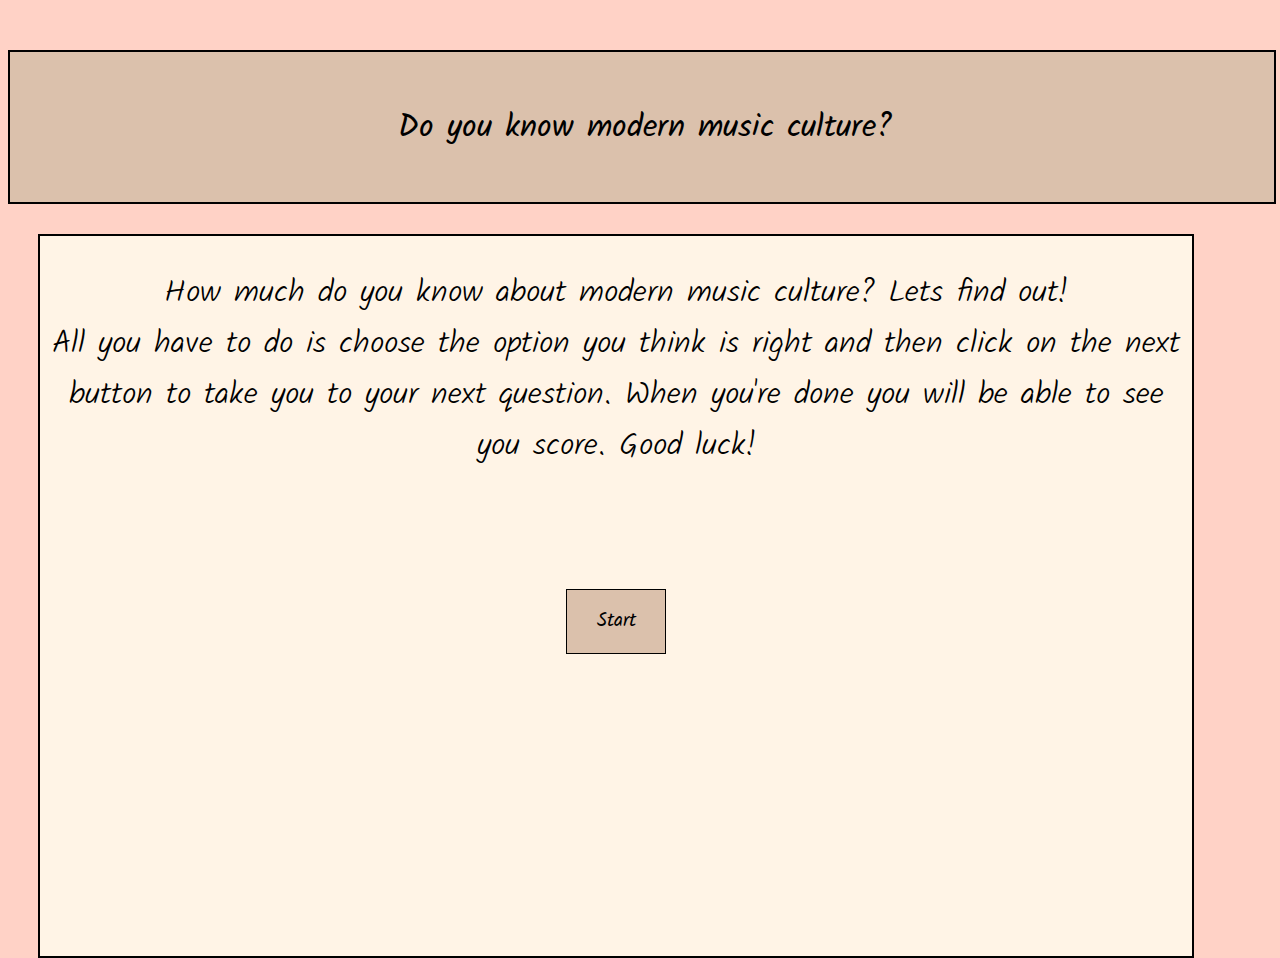
==== index.html @ 0f72e2cb "add options button, add questions in js" ====
<!DOCTYPE html>
<html lang="en">
  <head>
    <meta charset="UTF-8" />
    <meta http-equiv="X-UA-Compatible" content="IE=edge" />
    <meta name="viewport" content="width=device-width, initial-scale=1.0" />
    <link rel="stylesheet" href="assets/css/style.css" />
    <title>Music quiz</title>
  </head>
  <body>
    <header>
      <div class="main"><h2>Do you know modern music culture?</h2></div>
    </header>
    <main>
      <div class="main-div">
        <div class="questions-div">
            <p>
            How much do you know about modern music culture? Lets find out! <br>
            All you have to do is choose the option you think is right and then click on the next button to take you to your next
            question. When you're done you will be able to see you score. Good luck!
            </p>
        </div>
        <div class="answer-btn">
            <button class="btn options-btn">1</button>
            <button class="btn options-btn">2</button>
            <button class="btn options-btn">3</button>
        </div>
        <div class="div-btn">
        <button class="start-btn btn">Start</button>
        </div>

      </div>
    </main>
    <script src="assets/javascript/script.js"></script>
    <script src="assets/javascript/questions.js"></script>
  </body>
</html>
---- assets/css/style.css ----
/*import from google fonts*/
@import url('https://fonts.googleapis.com/css2?family=Bad+Script&family=Kalam:wght@300;400&display=swap');


body{
    background-color: #ffd2c6;
}

.main{
height: 150px;
width: 100%;
margin-top: 50px;
display: flex;
justify-content: center;
align-items: center;
text-align: center;
border: 2px double black;
background-color: #dbc1ac;
}

.main>h2{
    padding: 10px;
    margin-left: 7px;
    font-family: Kalam;
    font-weight: 400;
}

.main-div{
    height: 70%;
    width: 90%;
    background-color: #fff4e6;
    position: absolute;
    margin-top: 30px;
    margin-left: 6px;
    text-align: center;
    border: 2px double black;
}

.questions-div>p{
    padding-left: 10px;
    padding-right: 10px;
    font-family: 'Kalam';
        font-weight: 300;
}

.div-btn{
    display: flex;
    align-items: center;
    justify-content: center;
    height: 200px;
}

.btn{
    border: 1px solid black;
    background-color: #dbc1ac;
    height: 40px;
    width: 70px;
    margin-top: 15px;
    left: 90px;
    font-family: Kalam;
}

.options-btn{
    width: 90%;
    text-align: left;
}

.answer-btn{
    display: none;
}


/*Media query min-width 768px*/
@media screen and (min-width: 768px) {

    .main>h2 {
            font-size: xx-large;
        }
    
        .main-div {
            margin-left: 30px;
        }
    
        .questions-div>p {
            font-size: xx-large;
        }

        .div-btn{
            justify-content: center;
        }
    
        .btn {
            height: 65px;
            width: 100px;
            font-size: larger;
        }
}

/*Media query min-width 992px*/
@media  screen and (min-width: 992px) {

    .main-div{
        height: 80%;
    }

    .btn{
       margin-top: 3%;
       
    }
}
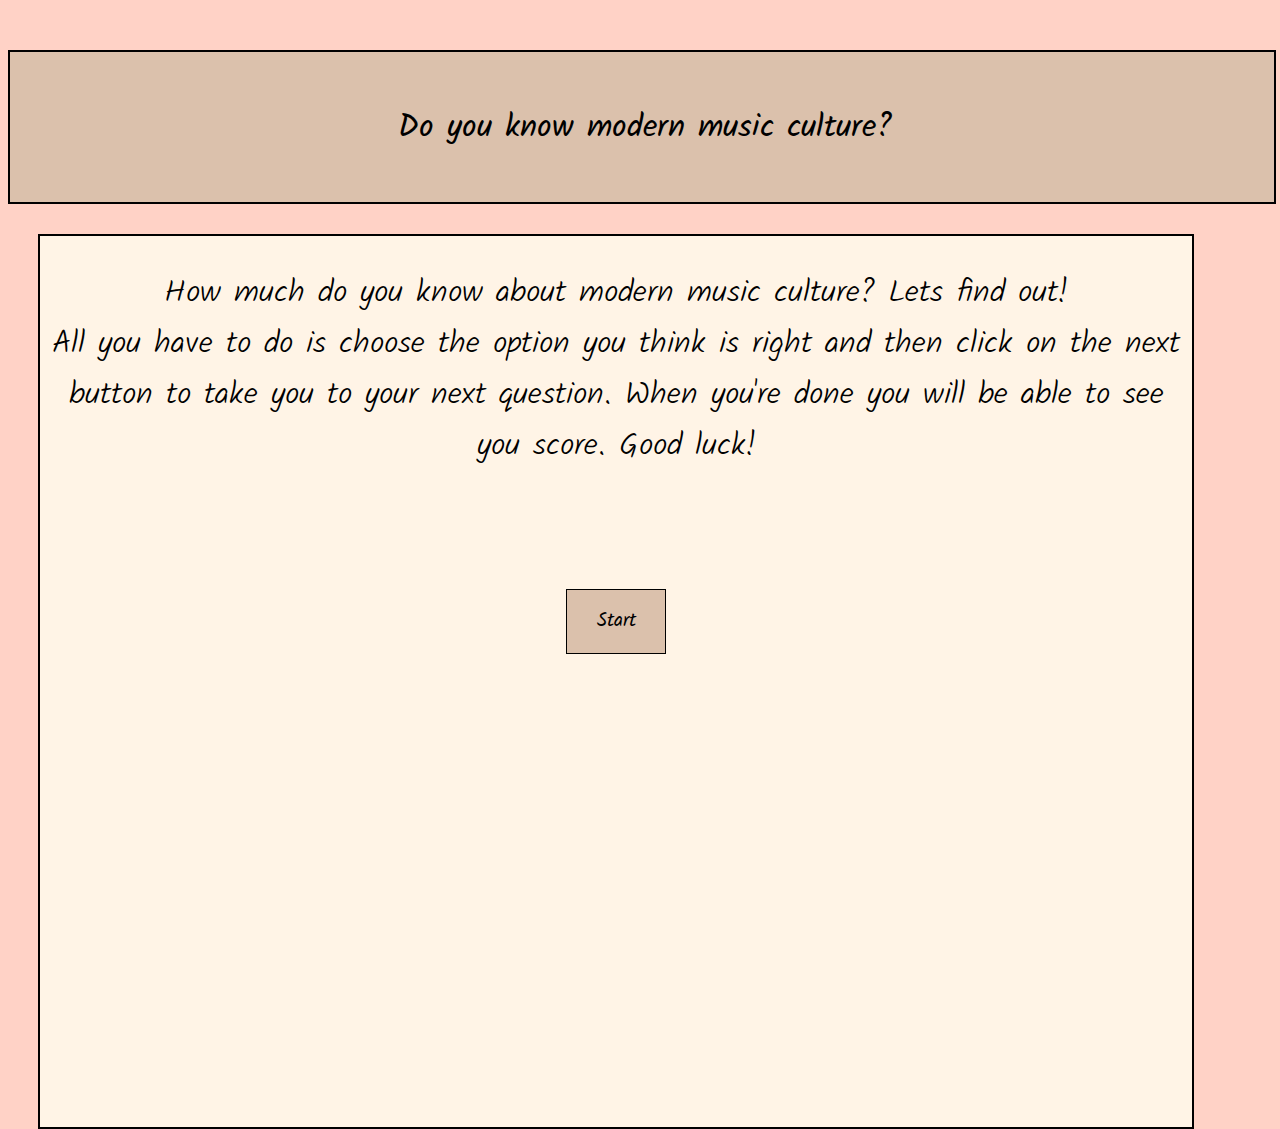
==== commit ab9a8775: "favicon and media query" ====
--- a/index.html
+++ b/index.html
@@ -5,6 +5,10 @@
     <meta http-equiv="X-UA-Compatible" content="IE=edge" />
     <meta name="viewport" content="width=device-width, initial-scale=1.0" />
     <link rel="stylesheet" href="assets/css/style.css" />
+<link rel="apple-touch-icon" sizes="180x180" href="/apple-touch-icon.png">
+<link rel="icon" type="image/png" sizes="32x32" href="/favicon-32x32.png">
+<link rel="icon" type="image/png" sizes="16x16" href="/favicon-16x16.png">
+<link rel="manifest" href="/site.webmanifest">
     <title>Music quiz</title>
   </head>
   <body>
@@ -14,19 +18,22 @@
     <main>
       <div class="main-div">
         <div class="questions-div">
-            <p>
+            <p id="intro">
             How much do you know about modern music culture? Lets find out! <br>
             All you have to do is choose the option you think is right and then click on the next button to take you to your next
             question. When you're done you will be able to see you score. Good luck!
             </p>
         </div>
-        <div class="answer-btn">
+        <div class="answer-btn hide">
             <button class="btn options-btn">1</button>
             <button class="btn options-btn">2</button>
             <button class="btn options-btn">3</button>
         </div>
         <div class="div-btn">
         <button class="start-btn btn">Start</button>
+        <button class="submit-btn btn hide" type="submit">Submit</button>
+        <button class="next-btn btn hide">Next</button>
+        <button class="restart-btn btn hide">Restart</button>
         </div>
 
       </div>
--- a/assets/css/style.css
+++ b/assets/css/style.css
@@ -60,15 +60,41 @@
     font-family: Kalam;
 }
 
+.options-btn:hover{
+    border-color: aliceblue;
+}
+
+
 .options-btn{
     width: 90%;
     text-align: left;
+    border: 1px solid black;
+    background-color: #dbc1ac;
+    height: 40px;
+    margin-top: 15px;
+    left: 90px;
+    font-family: Kalam;
 }
 
-.answer-btn{
+.next-btn{
+    margin-left: 2px;
+}
+
+.submit-btn{
+    margin-right: 2px;
+}
+
+.hide{
     display: none;
 }
 
+.correct{
+    background-color: #DAF7A6;
+}
+
+.incorrect{
+    background-color: #E35335;
+}
 
 /*Media query min-width 768px*/
 @media screen and (min-width: 768px) {
@@ -100,7 +126,7 @@
 @media  screen and (min-width: 992px) {
 
     .main-div{
-        height: 80%;
+        height: 99%;
     }
 
     .btn{
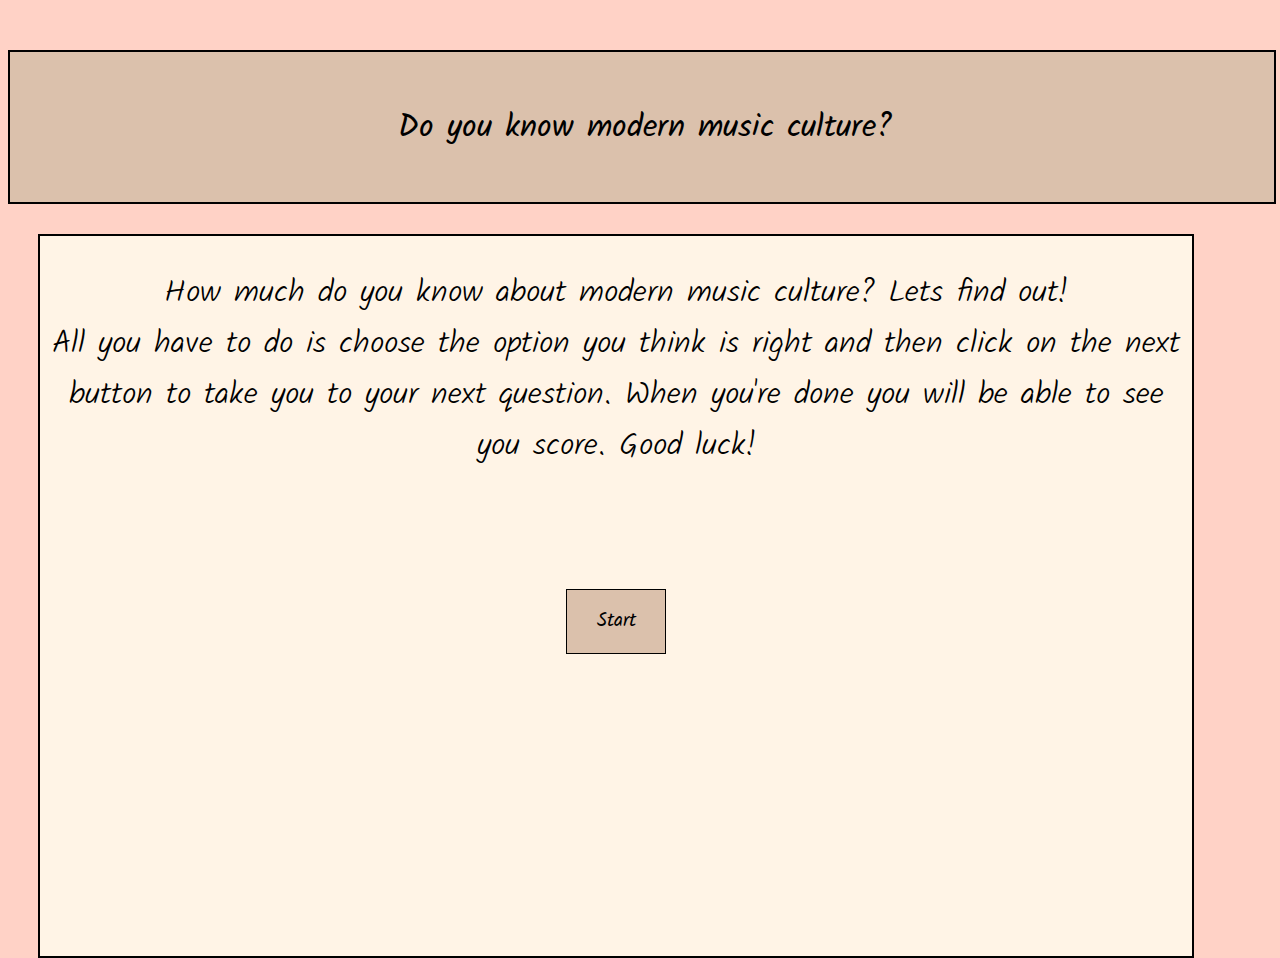
==== commit 3c6e5440: "trying out putting in next button but then taking it off, spelling mistakes readme" ====
--- a/index.html
+++ b/index.html
@@ -5,10 +5,10 @@
     <meta http-equiv="X-UA-Compatible" content="IE=edge" />
     <meta name="viewport" content="width=device-width, initial-scale=1.0" />
     <link rel="stylesheet" href="assets/css/style.css" />
-<link rel="apple-touch-icon" sizes="180x180" href="/apple-touch-icon.png">
-<link rel="icon" type="image/png" sizes="32x32" href="/favicon-32x32.png">
-<link rel="icon" type="image/png" sizes="16x16" href="/favicon-16x16.png">
-<link rel="manifest" href="/site.webmanifest">
+    <link rel="apple-touch-icon" sizes="180x180" href="assets/favicon_io(1)/apple-touch-icon.png" />
+    <link rel="icon" type="image/png" sizes="32x32" href="assets/favicon_io(1)/favicon-32x32.png" />
+    <link rel="icon" type="image/png" sizes="16x16" href="assets/favicon_io(1)/favicon-16x16.png" />
+    <link rel="manifest" href="/site.webmanifest" />
     <title>Music quiz</title>
   </head>
   <body>
@@ -18,24 +18,23 @@
     <main>
       <div class="main-div">
         <div class="questions-div">
-            <p id="intro">
-            How much do you know about modern music culture? Lets find out! <br>
-            All you have to do is choose the option you think is right and then click on the next button to take you to your next
-            question. When you're done you will be able to see you score. Good luck!
-            </p>
+          <p id="intro">
+            How much do you know about modern music culture? Lets find out!
+            <br />
+            All you have to do is choose the option you think is right and then
+            click on the next button to take you to your next question. When
+            you're done you will be able to see you score. Good luck!
+          </p>
         </div>
         <div class="answer-btn hide">
-            <button class="btn options-btn">1</button>
-            <button class="btn options-btn">2</button>
-            <button class="btn options-btn">3</button>
+          <button class="btn options-btn">1</button>
+          <button class="btn options-btn">2</button>
+          <button class="btn options-btn">3</button>
         </div>
         <div class="div-btn">
-        <button class="start-btn btn">Start</button>
-        <button class="submit-btn btn hide" type="submit">Submit</button>
-        <button class="next-btn btn hide">Next</button>
-        <button class="restart-btn btn hide">Restart</button>
+          <button class="start-btn btn">Start</button>
+          <button class="restart-btn btn hide">Restart</button>
         </div>
-
       </div>
     </main>
     <script src="assets/javascript/script.js"></script>
--- a/assets/css/style.css
+++ b/assets/css/style.css
@@ -14,7 +14,7 @@
 justify-content: center;
 align-items: center;
 text-align: center;
-border: 2px double black;
+border: 2px double #000000;
 background-color: #dbc1ac;
 }
 
@@ -26,14 +26,14 @@
 }
 
 .main-div{
-    height: 70%;
+    height: 60%;
     width: 90%;
     background-color: #fff4e6;
     position: absolute;
     margin-top: 30px;
     margin-left: 6px;
     text-align: center;
-    border: 2px double black;
+    border: 2px double #000000;
 }
 
 .questions-div>p{
@@ -51,24 +51,24 @@
 }
 
 .btn{
-    border: 1px solid black;
+    border: 1px solid #000000;
     background-color: #dbc1ac;
     height: 40px;
     width: 70px;
-    margin-top: 15px;
     left: 90px;
     font-family: Kalam;
 }
 
+/*GreatStack*/
 .options-btn:hover{
-    border-color: aliceblue;
+    border-color: #f0f8ff;
 }
 
 
 .options-btn{
     width: 90%;
     text-align: left;
-    border: 1px solid black;
+    border: 1px solid #000000;
     background-color: #dbc1ac;
     height: 40px;
     margin-top: 15px;
@@ -76,14 +76,7 @@
     font-family: Kalam;
 }
 
-.next-btn{
-    margin-left: 2px;
-}
-
-.submit-btn{
-    margin-right: 2px;
-}
-
+/*Web Dev Simplified*/
 .hide{
     display: none;
 }
@@ -126,7 +119,7 @@
 @media  screen and (min-width: 992px) {
 
     .main-div{
-        height: 99%;
+        height: 80%;
     }
 
     .btn{
